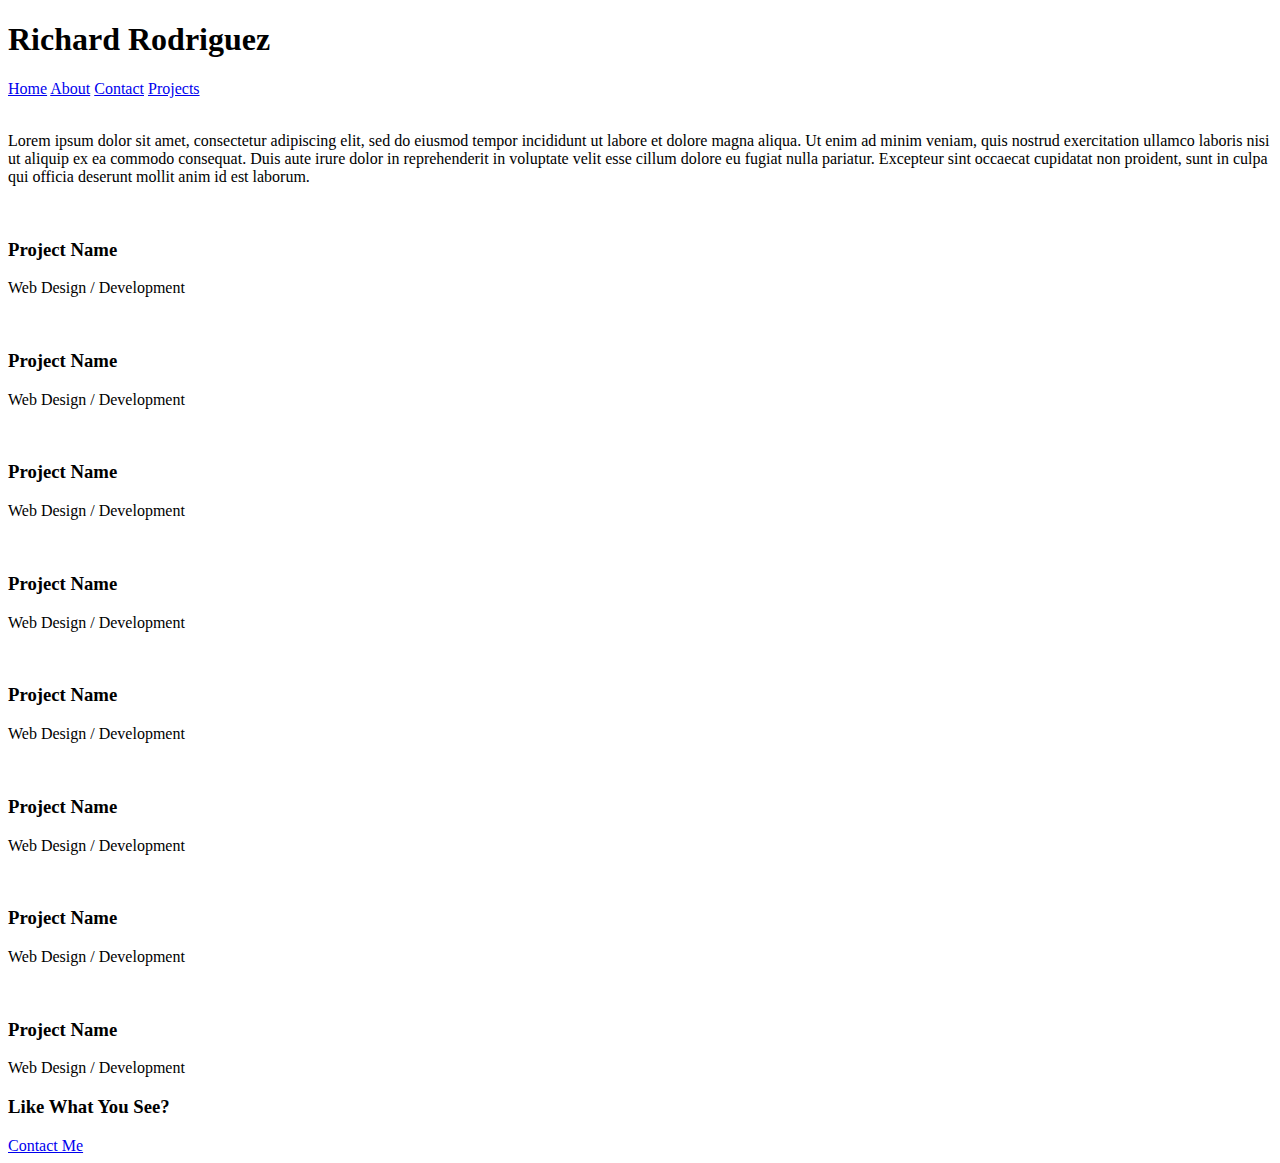
==== index.html @ f7ef2bef "Added basic HTML markup on the index.html" ====
<!DOCTYPE html>
<html lang="en">

<head>
    <meta charset="UTF-8" />
    <meta name="viewport" content="width=device-width, initial-scale=1.0" />

    <link rel="stylesheet" href="style/style.css">
    <title>Richard Rodriguez | Portfolio</title>
</head>

<body>
    <div class="page-container">
        <header>
            <h1>Richard Rodriguez</h1>

            <nav>
                <a href="/">Home</a>
                <a href="about.html">About</a>
                <a href="contact.html">Contact</a>
                <a href="projects.html">Projects</a>
            </nav>
        </header>

        <main id="main-content">
            <section class="intro">
                <img src="https://assets.codepen.io/4678090/internal/avatars/users/default.png?format=auto&height=512&version=1592601062&width=512"
                    alt="" />

                <div class="bio">
                    <p>
                        Lorem ipsum dolor sit amet, consectetur adipiscing elit, sed do eiusmod tempor incididunt ut
                        labore et dolore magna aliqua. Ut enim ad minim veniam, quis nostrud exercitation ullamco
                        laboris nisi ut aliquip ex ea commodo consequat. Duis aute irure dolor in reprehenderit in
                        voluptate velit esse cillum dolore eu fugiat nulla pariatur. Excepteur sint occaecat cupidatat
                        non proident, sunt in culpa qui officia deserunt mollit anim id est laborum.
                    </p>
                </div><!-- .bio -->
            </section><!-- .intro -->

            <section class="projects">
                <div class="project-item">
                    <div class="project-thumbnail">
                        <img src="https://picsum.photos/id/1/340" alt="" />
                    </div><!-- .project-thumbnail -->

                    <div class="project-title">
                        <h3>Project Name</h3>
                        <p>Web Design / Development</p>
                    </div><!-- .project-title -->
                </div><!-- .project-item-->

                <div class="project-item">
                    <div class="project-thumbnail">
                        <img src="https://picsum.photos/id/1/340" alt="" />
                    </div><!-- .project-thumbnail -->

                    <div class="project-title">
                        <h3>Project Name</h3>
                        <p>Web Design / Development</p>
                    </div><!-- .project-title -->
                </div><!-- .project-item-->

                <div class="project-item">
                    <div class="project-thumbnail">
                        <img src="https://picsum.photos/id/1/340" alt="" />
                    </div><!-- .project-thumbnail -->

                    <div class="project-title">
                        <h3>Project Name</h3>
                        <p>Web Design / Development</p>
                    </div><!-- .project-title -->
                </div><!-- .project-item-->

                <div class="project-item">
                    <div class="project-thumbnail">
                        <img src="https://picsum.photos/id/1/340" alt="" />
                    </div><!-- .project-thumbnail -->

                    <div class="project-title">
                        <h3>Project Name</h3>
                        <p>Web Design / Development</p>
                    </div><!-- .project-title -->
                </div><!-- .project-item-->

                <div class="project-item">
                    <div class="project-thumbnail">
                        <img src="https://picsum.photos/id/1/340" alt="" />
                    </div><!-- .project-thumbnail -->

                    <div class="project-title">
                        <h3>Project Name</h3>
                        <p>Web Design / Development</p>
                    </div><!-- .project-title -->
                </div><!-- .project-item-->

                <div class="project-item">
                    <div class="project-thumbnail">
                        <img src="https://picsum.photos/id/1/340" alt="" />
                    </div><!-- .project-thumbnail -->

                    <div class="project-title">
                        <h3>Project Name</h3>
                        <p>Web Design / Development</p>
                    </div><!-- .project-title -->
                </div><!-- .project-item-->

                <div class="project-item">
                    <div class="project-thumbnail">
                        <img src="https://picsum.photos/id/1/340" alt="" />
                    </div><!-- .project-thumbnail -->

                    <div class="project-title">
                        <h3>Project Name</h3>
                        <p>Web Design / Development</p>
                    </div><!-- .project-title -->
                </div><!-- .project-item-->

                <div class="project-item">
                    <div class="project-thumbnail">
                        <img src="https://picsum.photos/id/1/340" alt="" />
                    </div><!-- .project-thumbnail -->

                    <div class="project-title">
                        <h3>Project Name</h3>
                        <p>Web Design / Development</p>
                    </div><!-- .project-title -->
                </div><!-- .project-item-->
            </section><!-- .projects -->
        </main><!-- #main-content -->

        <footer>
            <h3>Like What You See?</h3>
            <a href="contact.html">Contact Me</a>
        </footer>
    </div><!-- .page-container -->
</body>

</html>
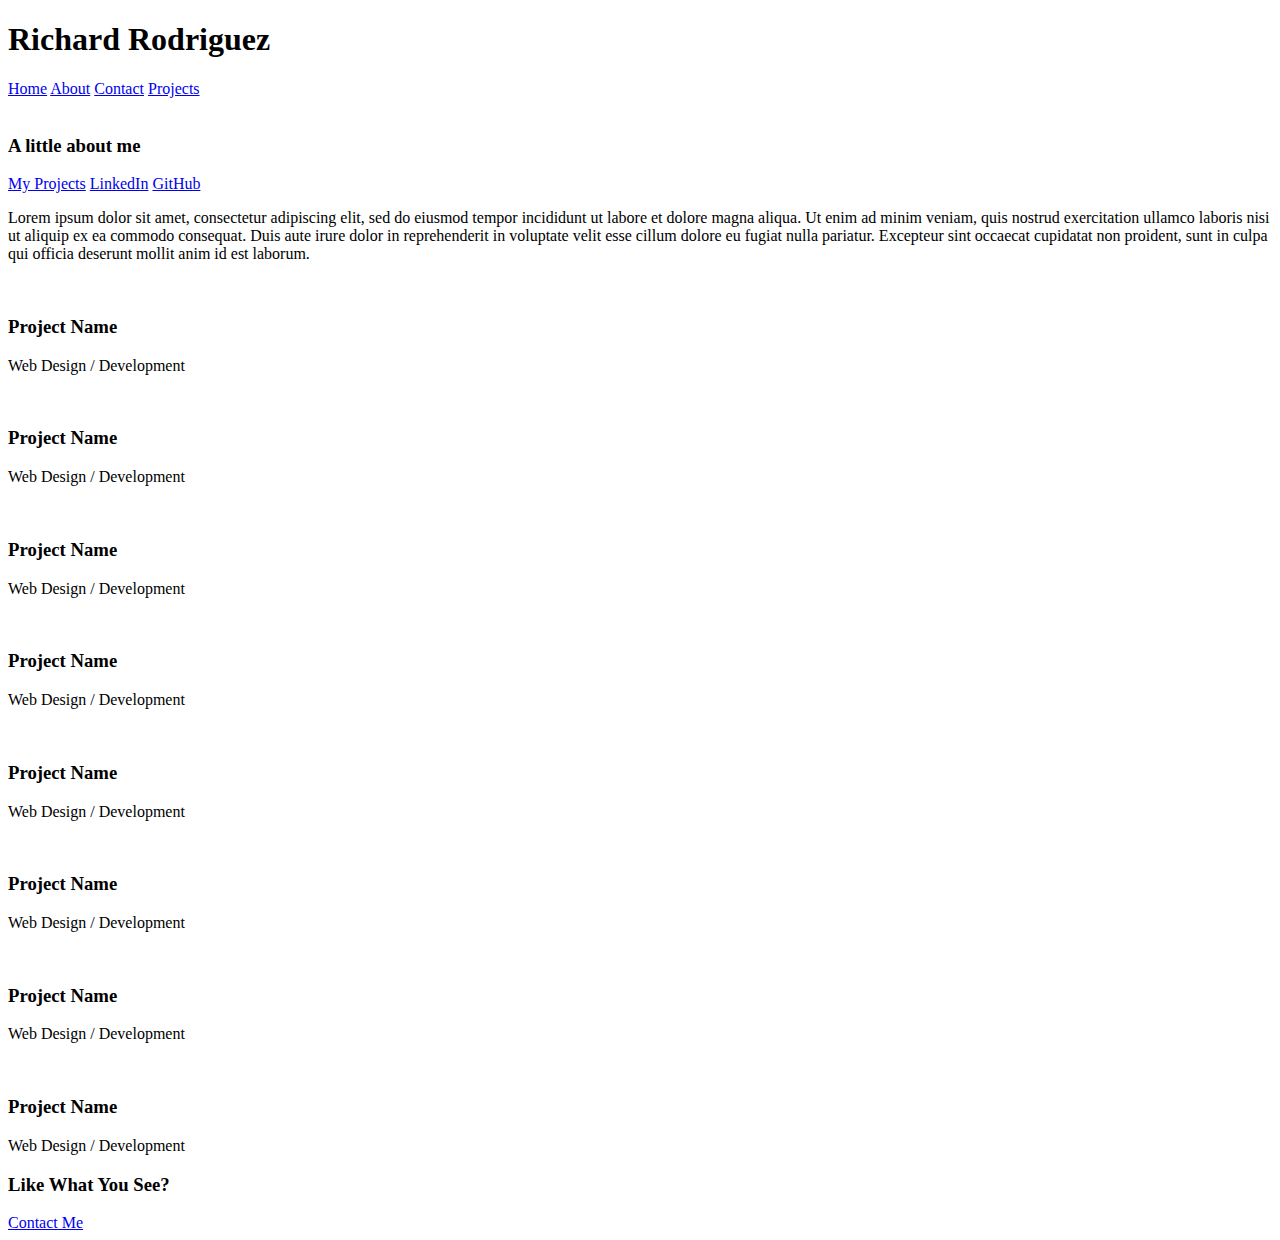
==== commit 5f4ca839: "Added special links on bio" ====
--- a/index.html
+++ b/index.html
@@ -28,6 +28,14 @@
                     alt="" />
 
                 <div class="bio">
+                    <h3>A little about me</h3>
+
+                    <div class="bio-links">
+                        <a href="#">My Projects</a>
+                        <a href="#">LinkedIn</a>
+                        <a href="#">GitHub</a>
+                    </div><!-- .bio-links-->
+
                     <p>
                         Lorem ipsum dolor sit amet, consectetur adipiscing elit, sed do eiusmod tempor incididunt ut
                         labore et dolore magna aliqua. Ut enim ad minim veniam, quis nostrud exercitation ullamco
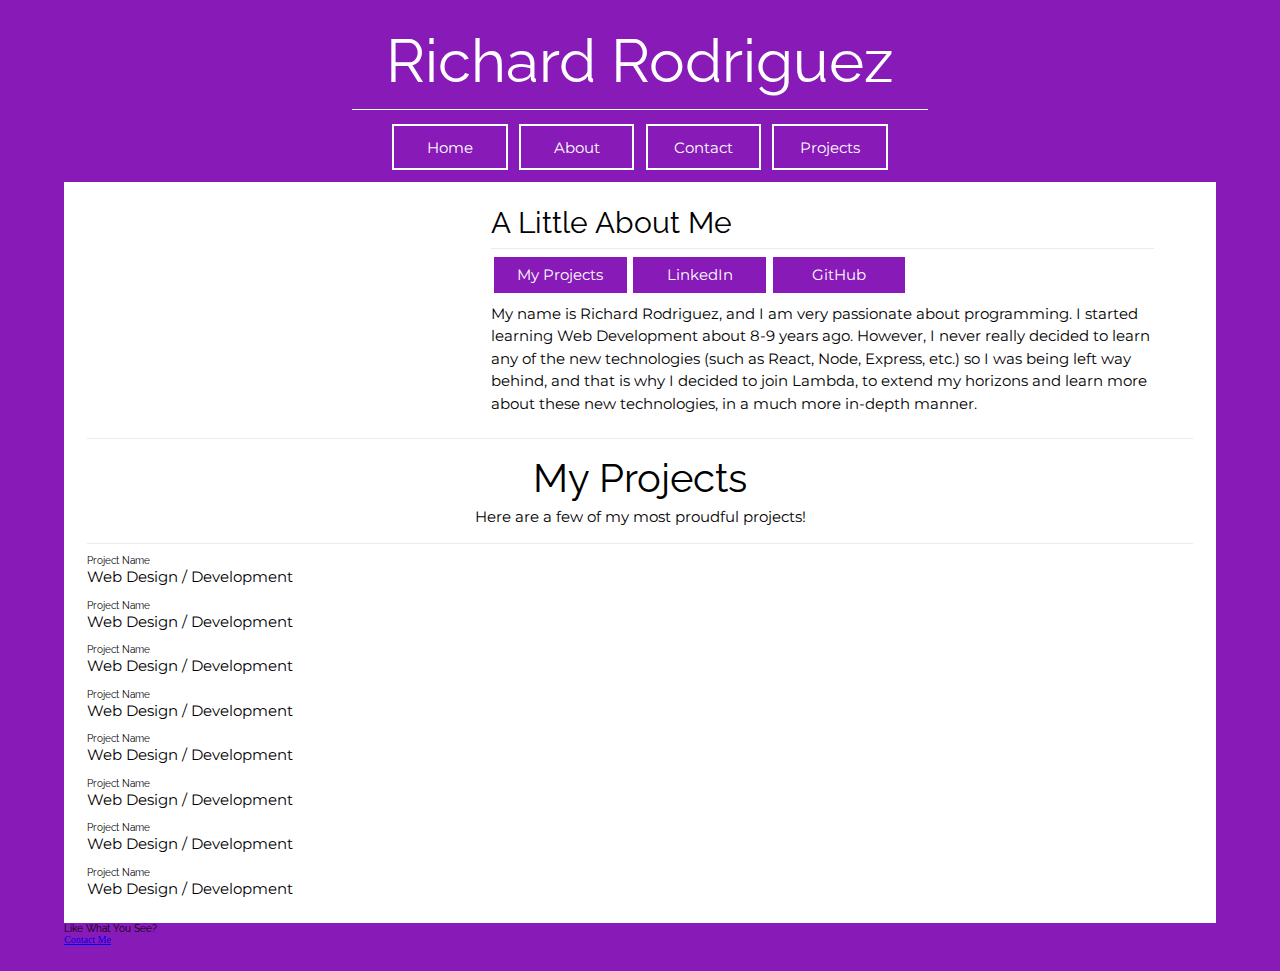
==== commit 36a5f3df: "Added basic styling and some effects to the page" ====
--- a/index.html
+++ b/index.html
@@ -5,7 +5,14 @@
     <meta charset="UTF-8" />
     <meta name="viewport" content="width=device-width, initial-scale=1.0" />
 
-    <link rel="stylesheet" href="style/style.css">
+    <!-- Add Custom Google Fonts -->
+    <link href="https://fonts.googleapis.com/css2?family=Raleway:wght@700&display=swap" rel="stylesheet" />
+    <link href="https://fonts.googleapis.com/css2?family=Montserrat&display=swap" rel="stylesheet" />
+
+    <!-- Add Stylesheets -->
+    <link rel="stylesheet" href="style/index.css" />
+    <link rel="stylesheet" href="https://cdnjs.cloudflare.com/ajax/libs/animate.css/4.0.0/animate.min.css" />
+
     <title>Richard Rodriguez | Portfolio</title>
 </head>
 
@@ -37,16 +44,21 @@
                     </div><!-- .bio-links-->
 
                     <p>
-                        Lorem ipsum dolor sit amet, consectetur adipiscing elit, sed do eiusmod tempor incididunt ut
-                        labore et dolore magna aliqua. Ut enim ad minim veniam, quis nostrud exercitation ullamco
-                        laboris nisi ut aliquip ex ea commodo consequat. Duis aute irure dolor in reprehenderit in
-                        voluptate velit esse cillum dolore eu fugiat nulla pariatur. Excepteur sint occaecat cupidatat
-                        non proident, sunt in culpa qui officia deserunt mollit anim id est laborum.
+                        My name is Richard Rodriguez, and I am very passionate about programming. I started learning Web
+                        Development about 8-9 years ago. However, I never really decided to learn any of the new
+                        technologies (such as React, Node, Express, etc.) so I was being left way behind, and that is
+                        why I decided to join Lambda, to extend my horizons and learn more about these new technologies,
+                        in a much more in-depth manner.
                     </p>
                 </div><!-- .bio -->
             </section><!-- .intro -->
 
             <section class="projects">
+                <div class="projects-heading">
+                    <h2>My Projects</h2>
+                    <p>Here are a few of my most proudful projects!</p>
+                </div><!-- .projects-heading -->
+
                 <div class="project-item">
                     <div class="project-thumbnail">
                         <img src="https://picsum.photos/id/1/340" alt="" />
--- a/style/index.css
+++ b/style/index.css
@@ -0,0 +1,193 @@
+/***** reset css *****/
+html, body, div, span, applet, object, iframe,  
+h1, h2, h3, h4, h5, h6, p, blockquote, pre,  
+a, abbr, acronym, address, big, cite, code,  
+del, dfn, em, img, ins, kbd, q, s, samp,  
+small, strike, strong, sub, sup, tt, var,  
+b, u, i, center,  
+dl, dt, dd, ol, ul, li,  
+fieldset, form, label, legend,  
+table, caption, tbody, tfoot, thead, tr, th, td,  
+article, aside, canvas, details, embed,  
+figure, figcaption, footer, header, hgroup,  
+menu, nav, output, ruby, section, summary,  
+time, mark, audio, video {  
+  margin: 0;  
+  padding: 0;  
+  border: 0;  
+  font-size: 100%;  
+  font: inherit;  
+  vertical-align: baseline;  
+}
+
+/***** HTML5 display-role reset *****/
+article, aside, details, figcaption, figure,
+footer, header, hgroup, menu, nav, section {
+  display: block;
+}
+
+/***** every element is a border-box *****/
+* {
+  box-sizing: border-box;
+}
+
+/***** Global/General Elements *****/
+html {
+  font-size: 62.5%;
+}
+
+body {
+  background-color: #881ab8;
+}
+
+.page-container {
+  width: 90%;
+  margin: 2% auto;
+  overflow: hidden;
+}
+
+h1, h2, h3, h4 {
+  font-family: 'Raleway', sans-serif;
+}
+
+p {
+  font-size: 1.5rem;
+  font-family: 'Montserrat', sans-serif;
+  line-height: 1.5em;
+}
+
+a, img {
+  -webkit-transition: all 0.3s ease-in-out;
+  -moz-transition: all 0.3s ease-in-out;
+  -ms-transition: all 0.3s ease-in-out;
+  -o-transition: all 0.3s ease-in-out;
+  transition: all 0.3s ease-in-out;
+}
+
+/***** Header Elements *****/
+header h1 {
+  color: white;
+  font-size: 6rem;
+  padding-bottom: 1.2%;
+  border-bottom: 1px solid white;
+  text-align: center;
+  display: block;
+  margin: 0 auto 1.2%;
+  width: 50%;
+  animation:zoomInDown;
+  animation-duration:2s;
+}
+
+header > nav {
+  display: flex;
+  justify-content: center;
+  margin-bottom: 1%;
+  animation:zoomInDown;
+  animation-duration:2s;
+}
+
+header a {
+  display: block;
+  padding: 1% 2%;
+  width: 10%;
+  border: white 2px solid;
+  color: white;
+  font-size: 1.5rem;
+  text-decoration: none;
+  font-family: 'Montserrat', sans-serif;
+  text-align: center;
+  margin: 0 0.5%;
+}
+
+header a:hover {
+  color: #881ab8;
+  background: white;
+  animation:heartBeat;
+  animation-duration:2s;
+}
+
+/***** Main Content - Bio *****/
+#main-content {
+  background: white;
+  padding: 2%;
+}
+
+.intro {
+  display: flex;
+  flex-flow: row wrap;
+  justify-content: space-around;
+  align-items: flex-end;
+  align-content: center;
+  margin-bottom: 2%;
+}
+
+.intro img {
+  width: 26%;
+  margin: 0 2%; 
+  border-radius: 30px;
+  animation:backInLeft;
+  animation-duration:2s;
+}
+
+.intro img:hover {
+  border-radius: 50%;
+  width: 26.5%;
+}
+
+.intro .bio {
+  width: 60%;
+  margin: 0 2%;
+  animation:backInRight;
+  animation-duration:2s;
+}
+
+.intro .bio h3 {
+  font-size: 3rem;
+  text-transform: capitalize;
+  padding-bottom: 1.2%;
+  margin-bottom: 1.2%;
+  border-bottom: 1px solid #ebebeb;
+}
+
+.bio-links {
+  display: flex;
+  justify-content: flex-start;
+  margin-bottom: 1.5%;
+}
+
+.bio-links a {
+  display: block;
+  width: 20%;
+  font-size: 1.5rem;
+  border: #881ab8 2px solid;
+  color: white;
+  background-color: #881ab8;
+  padding: 1% 2%;
+  text-align: center;
+  text-decoration: none;
+  font-family: 'Montserrat', sans-serif;
+  margin: 0 0.5%;
+}
+
+.bio-links a:hover {
+  color: #881ab8;
+  background: white;
+}
+
+/***** Main Content - Projects *****/
+.projects {
+  animation:fadeInUp;
+  animation-duration:2s;
+}
+
+.projects-heading h2 {
+  font-size: 4rem;
+  margin-bottom: 0.5%;
+}
+
+.projects-heading {
+  padding: 15px; 
+  border-top: 1px solid #ebebeb;
+  border-bottom: 1px solid #ebebeb;
+  text-align: center;
+}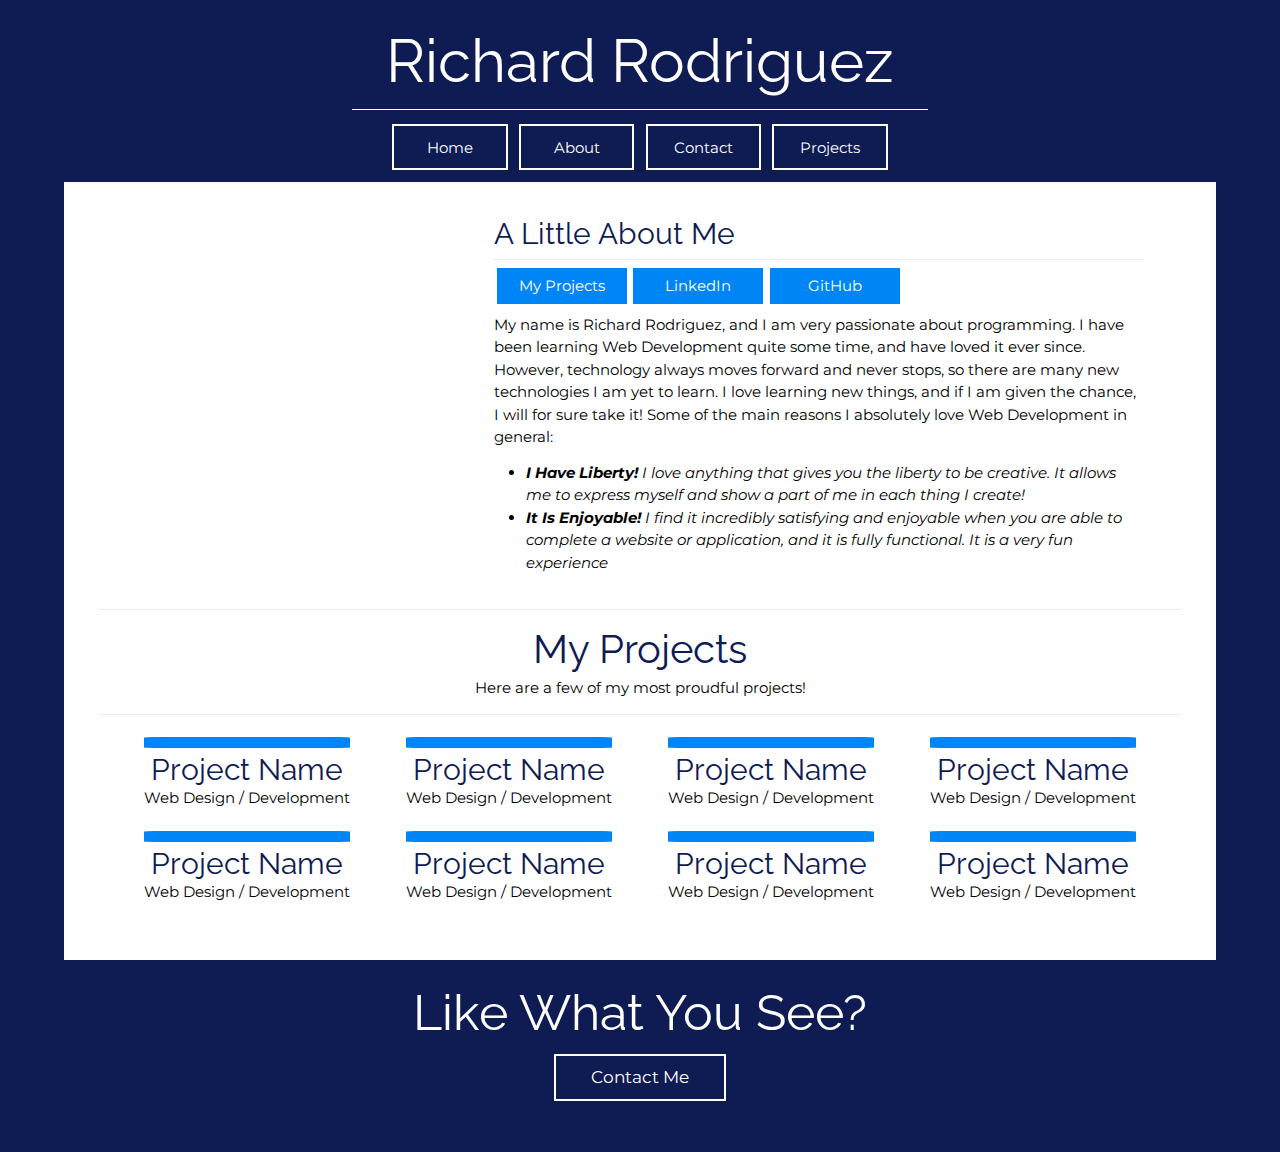
==== commit e49c300f: "Finished homepage" ====
--- a/index.html
+++ b/index.html
@@ -7,7 +7,8 @@
 
     <!-- Add Custom Google Fonts -->
     <link href="https://fonts.googleapis.com/css2?family=Raleway:wght@700&display=swap" rel="stylesheet" />
-    <link href="https://fonts.googleapis.com/css2?family=Montserrat&display=swap" rel="stylesheet" />
+    <link href="https://fonts.googleapis.com/css2?family=Montserrat:ital,wght@0,400;0,700;1,400&display=swap"
+        rel="stylesheet">
 
     <!-- Add Stylesheets -->
     <link rel="stylesheet" href="style/index.css" />
@@ -44,12 +45,21 @@
                     </div><!-- .bio-links-->
 
                     <p>
-                        My name is Richard Rodriguez, and I am very passionate about programming. I started learning Web
-                        Development about 8-9 years ago. However, I never really decided to learn any of the new
-                        technologies (such as React, Node, Express, etc.) so I was being left way behind, and that is
-                        why I decided to join Lambda, to extend my horizons and learn more about these new technologies,
-                        in a much more in-depth manner.
+                        My name is Richard Rodriguez, and I am very passionate about programming. I have been learning
+                        Web
+                        Development quite some time, and have loved it ever since. However, technology always moves
+                        forward and never stops, so there are many new technologies I am yet to learn. I love learning
+                        new things, and if I am given the chance, I will for sure take it! Some of the main reasons I
+                        absolutely love Web Development in general:
                     </p>
+
+                    <ul>
+                        <li><strong>I Have Liberty!</strong> I love anything that gives you the liberty to be creative.
+                            It allows me to express myself and show a part of me in each thing I create!</li>
+                        <li><strong>It Is Enjoyable!</strong> I find it incredibly satisfying and enjoyable when you are
+                            able to complete a website or application, and it is fully functional. It is a very fun
+                            experience</li>
+                    </ul>
                 </div><!-- .bio -->
             </section><!-- .intro -->
 
@@ -59,93 +69,95 @@
                     <p>Here are a few of my most proudful projects!</p>
                 </div><!-- .projects-heading -->
 
-                <div class="project-item">
-                    <div class="project-thumbnail">
-                        <img src="https://picsum.photos/id/1/340" alt="" />
-                    </div><!-- .project-thumbnail -->
+                <div class="projects-list">
+                    <div class="project-item">
+                        <div class="project-thumbnail">
+                            <img src="https://picsum.photos/id/1/340" alt="" />
+                        </div><!-- .project-thumbnail -->
 
-                    <div class="project-title">
-                        <h3>Project Name</h3>
-                        <p>Web Design / Development</p>
-                    </div><!-- .project-title -->
-                </div><!-- .project-item-->
+                        <div class="project-title">
+                            <h3>Project Name</h3>
+                            <p>Web Design / Development</p>
+                        </div><!-- .project-title -->
+                    </div><!-- .project-item-->
 
-                <div class="project-item">
-                    <div class="project-thumbnail">
-                        <img src="https://picsum.photos/id/1/340" alt="" />
-                    </div><!-- .project-thumbnail -->
+                    <div class="project-item">
+                        <div class="project-thumbnail">
+                            <img src="https://picsum.photos/id/1/340" alt="" />
+                        </div><!-- .project-thumbnail -->
 
-                    <div class="project-title">
-                        <h3>Project Name</h3>
-                        <p>Web Design / Development</p>
-                    </div><!-- .project-title -->
-                </div><!-- .project-item-->
+                        <div class="project-title">
+                            <h3>Project Name</h3>
+                            <p>Web Design / Development</p>
+                        </div><!-- .project-title -->
+                    </div><!-- .project-item-->
 
-                <div class="project-item">
-                    <div class="project-thumbnail">
-                        <img src="https://picsum.photos/id/1/340" alt="" />
-                    </div><!-- .project-thumbnail -->
+                    <div class="project-item">
+                        <div class="project-thumbnail">
+                            <img src="https://picsum.photos/id/1/340" alt="" />
+                        </div><!-- .project-thumbnail -->
 
-                    <div class="project-title">
-                        <h3>Project Name</h3>
-                        <p>Web Design / Development</p>
-                    </div><!-- .project-title -->
-                </div><!-- .project-item-->
+                        <div class="project-title">
+                            <h3>Project Name</h3>
+                            <p>Web Design / Development</p>
+                        </div><!-- .project-title -->
+                    </div><!-- .project-item-->
 
-                <div class="project-item">
-                    <div class="project-thumbnail">
-                        <img src="https://picsum.photos/id/1/340" alt="" />
-                    </div><!-- .project-thumbnail -->
+                    <div class="project-item">
+                        <div class="project-thumbnail">
+                            <img src="https://picsum.photos/id/1/340" alt="" />
+                        </div><!-- .project-thumbnail -->
 
-                    <div class="project-title">
-                        <h3>Project Name</h3>
-                        <p>Web Design / Development</p>
-                    </div><!-- .project-title -->
-                </div><!-- .project-item-->
+                        <div class="project-title">
+                            <h3>Project Name</h3>
+                            <p>Web Design / Development</p>
+                        </div><!-- .project-title -->
+                    </div><!-- .project-item-->
 
-                <div class="project-item">
-                    <div class="project-thumbnail">
-                        <img src="https://picsum.photos/id/1/340" alt="" />
-                    </div><!-- .project-thumbnail -->
+                    <div class="project-item">
+                        <div class="project-thumbnail">
+                            <img src="https://picsum.photos/id/1/340" alt="" />
+                        </div><!-- .project-thumbnail -->
 
-                    <div class="project-title">
-                        <h3>Project Name</h3>
-                        <p>Web Design / Development</p>
-                    </div><!-- .project-title -->
-                </div><!-- .project-item-->
+                        <div class="project-title">
+                            <h3>Project Name</h3>
+                            <p>Web Design / Development</p>
+                        </div><!-- .project-title -->
+                    </div><!-- .project-item-->
 
-                <div class="project-item">
-                    <div class="project-thumbnail">
-                        <img src="https://picsum.photos/id/1/340" alt="" />
-                    </div><!-- .project-thumbnail -->
+                    <div class="project-item">
+                        <div class="project-thumbnail">
+                            <img src="https://picsum.photos/id/1/340" alt="" />
+                        </div><!-- .project-thumbnail -->
 
-                    <div class="project-title">
-                        <h3>Project Name</h3>
-                        <p>Web Design / Development</p>
-                    </div><!-- .project-title -->
-                </div><!-- .project-item-->
+                        <div class="project-title">
+                            <h3>Project Name</h3>
+                            <p>Web Design / Development</p>
+                        </div><!-- .project-title -->
+                    </div><!-- .project-item-->
 
-                <div class="project-item">
-                    <div class="project-thumbnail">
-                        <img src="https://picsum.photos/id/1/340" alt="" />
-                    </div><!-- .project-thumbnail -->
+                    <div class="project-item">
+                        <div class="project-thumbnail">
+                            <img src="https://picsum.photos/id/1/340" alt="" />
+                        </div><!-- .project-thumbnail -->
 
-                    <div class="project-title">
-                        <h3>Project Name</h3>
-                        <p>Web Design / Development</p>
-                    </div><!-- .project-title -->
-                </div><!-- .project-item-->
+                        <div class="project-title">
+                            <h3>Project Name</h3>
+                            <p>Web Design / Development</p>
+                        </div><!-- .project-title -->
+                    </div><!-- .project-item-->
 
-                <div class="project-item">
-                    <div class="project-thumbnail">
-                        <img src="https://picsum.photos/id/1/340" alt="" />
-                    </div><!-- .project-thumbnail -->
+                    <div class="project-item">
+                        <div class="project-thumbnail">
+                            <img src="https://picsum.photos/id/1/340" alt="" />
+                        </div><!-- .project-thumbnail -->
 
-                    <div class="project-title">
-                        <h3>Project Name</h3>
-                        <p>Web Design / Development</p>
-                    </div><!-- .project-title -->
-                </div><!-- .project-item-->
+                        <div class="project-title">
+                            <h3>Project Name</h3>
+                            <p>Web Design / Development</p>
+                        </div><!-- .project-title -->
+                    </div><!-- .project-item-->
+                </div><!-- .projects-list -->
             </section><!-- .projects -->
         </main><!-- #main-content -->
 
--- a/style/index.css
+++ b/style/index.css
@@ -37,17 +37,19 @@
 }
 
 body {
-  background-color: #881ab8;
+  background-color: #0f1b53;
 }
 
 .page-container {
   width: 90%;
   margin: 2% auto;
   overflow: hidden;
+  padding-bottom: 2%;
 }
 
 h1, h2, h3, h4 {
   font-family: 'Raleway', sans-serif;
+  color: #0f1b53;
 }
 
 p {
@@ -64,6 +66,21 @@
   transition: all 0.3s ease-in-out;
 }
 
+ul {
+  margin: 2% 0 2% 5%;
+}
+
+ul li {
+  font-family: 'Montserrat', sans-serif;
+  font-size: 1.5rem;
+  font-style: italic;
+  line-height: 1.5em;
+}
+
+strong {
+  font-weight: 700;
+}
+
 /***** Header Elements *****/
 header h1 {
   color: white;
@@ -100,7 +117,7 @@
 }
 
 header a:hover {
-  color: #881ab8;
+  color: #0085f7;
   background: white;
   animation:heartBeat;
   animation-duration:2s;
@@ -109,7 +126,8 @@
 /***** Main Content - Bio *****/
 #main-content {
   background: white;
-  padding: 2%;
+  padding: 3%;
+  margin-bottom: 2%;
 }
 
 .intro {
@@ -129,7 +147,7 @@
   animation-duration:2s;
 }
 
-.intro img:hover {
+.intro:hover img {
   border-radius: 50%;
   width: 26.5%;
 }
@@ -159,9 +177,9 @@
   display: block;
   width: 20%;
   font-size: 1.5rem;
-  border: #881ab8 2px solid;
-  color: white;
-  background-color: #881ab8;
+  border: #0085f7 2px solid;
+  color: white;
+  background-color: #0085f7;
   padding: 1% 2%;
   text-align: center;
   text-decoration: none;
@@ -170,7 +188,7 @@
 }
 
 .bio-links a:hover {
-  color: #881ab8;
+  color: #0085f7;
   background: white;
 }
 
@@ -190,4 +208,73 @@
   border-top: 1px solid #ebebeb;
   border-bottom: 1px solid #ebebeb;
   text-align: center;
+  margin-bottom: 2%;
+}
+
+.projects-list {
+  display: flex;
+  flex-flow: row wrap;
+  justify-content: space-evenly;
+}
+
+.project-item {
+  margin: 0 1% 2%;
+  text-align: center;
+}
+
+.project-thumbnail {
+  background-color: #0085f7;
+  border-radius: 5%;
+  margin-bottom: 2%;
+  overflow: hidden;
+  -webkit-transition: all 0.3s ease-in-out;
+  -moz-transition: all 0.3s ease-in-out;
+  -ms-transition: all 0.3s ease-in-out;
+  -o-transition: all 0.3s ease-in-out;
+  transition: all 0.3s ease-in-out;
+}
+
+.project-thumbnail:hover {
+  border-radius: 50%;
+  animation:heartBeat;
+  animation-duration:1s;
+}
+
+.project-thumbnail:hover img {
+  opacity: 0.5;
+}
+
+.project-title h3 {
+  font-size: 3rem;
+}
+
+/***** Footer Elements *****/
+footer {
+  text-align: center;
+}
+
+footer h3 {
+  color: white;
+  font-size: 5rem;
+  margin-bottom: 1%;
+}
+
+footer a {
+  display: block;
+  padding: 1% 2%;
+  width: 15%;
+  border: white 2px solid;
+  color: white;
+  font-size: 1.7rem;
+  text-decoration: none;
+  font-family: 'Montserrat', sans-serif;
+  text-align: center;
+  margin: 0 auto;
+}
+
+footer a:hover {
+  color: #0085f7;
+  background: white;
+  animation:heartBeat;
+  animation-duration:2s;
 }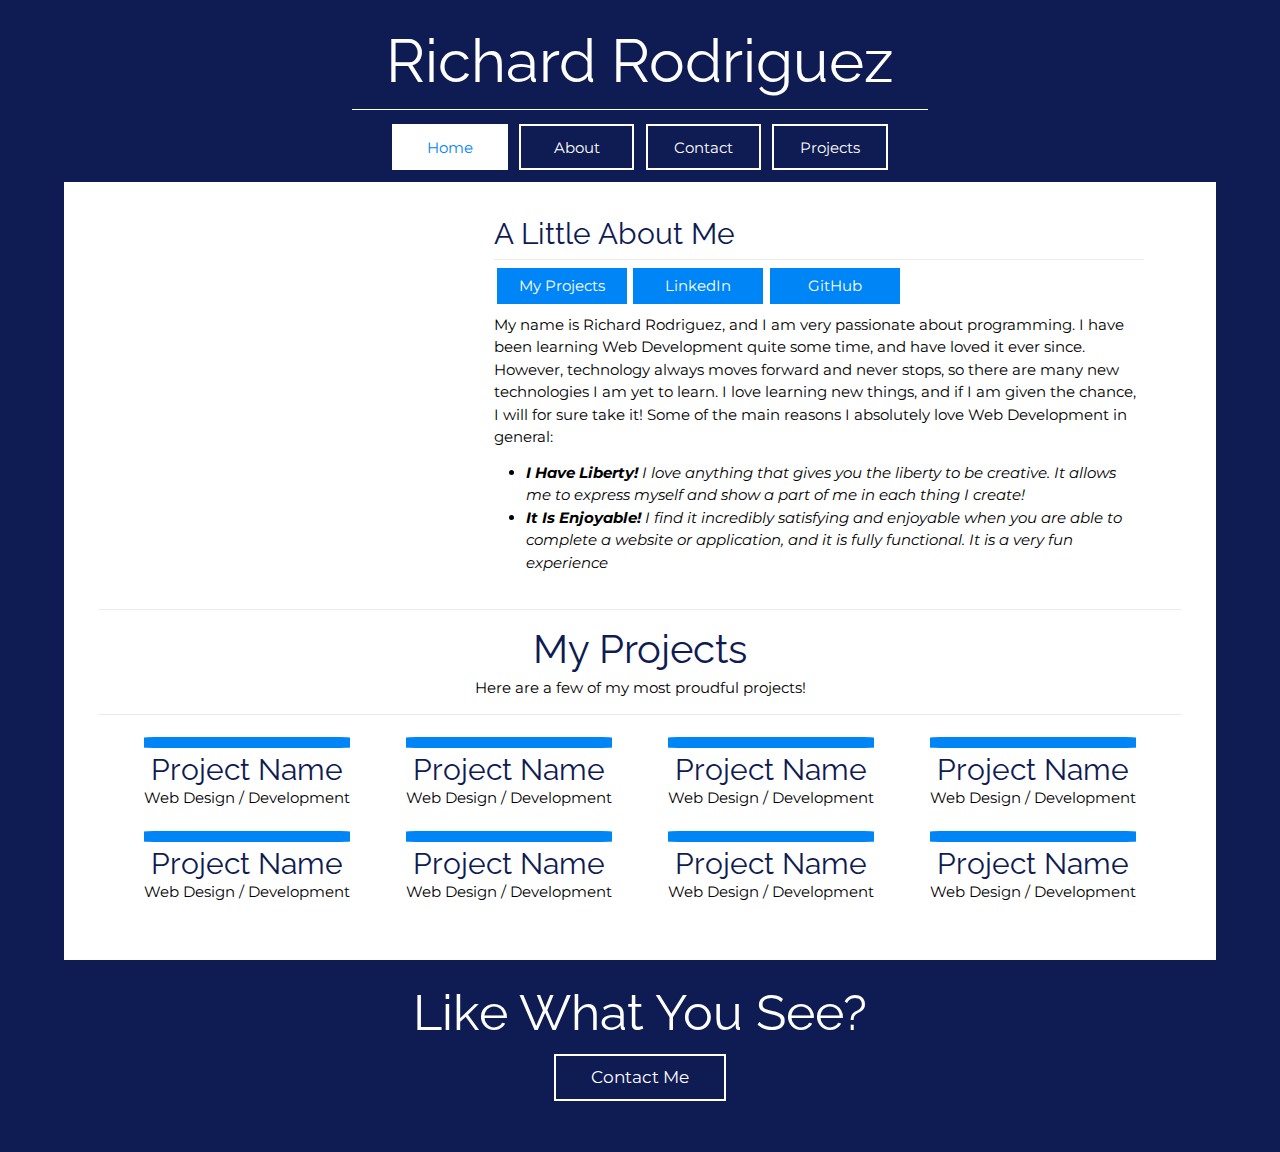
==== commit d3f3bc6d: "Added the about and projects page" ====
--- a/index.html
+++ b/index.html
@@ -14,7 +14,7 @@
     <link rel="stylesheet" href="style/index.css" />
     <link rel="stylesheet" href="https://cdnjs.cloudflare.com/ajax/libs/animate.css/4.0.0/animate.min.css" />
 
-    <title>Richard Rodriguez | Portfolio</title>
+    <title>Richard Rodriguez Portfolio | Welcome</title>
 </head>
 
 <body>
@@ -23,7 +23,7 @@
             <h1>Richard Rodriguez</h1>
 
             <nav>
-                <a href="/">Home</a>
+                <a href="index.html" class="active">Home</a>
                 <a href="about.html">About</a>
                 <a href="contact.html">Contact</a>
                 <a href="projects.html">Projects</a>
--- a/style/index.css
+++ b/style/index.css
@@ -116,7 +116,8 @@
   margin: 0 0.5%;
 }
 
-header a:hover {
+header a:hover,
+header .active {
   color: #0085f7;
   background: white;
   animation:heartBeat;
